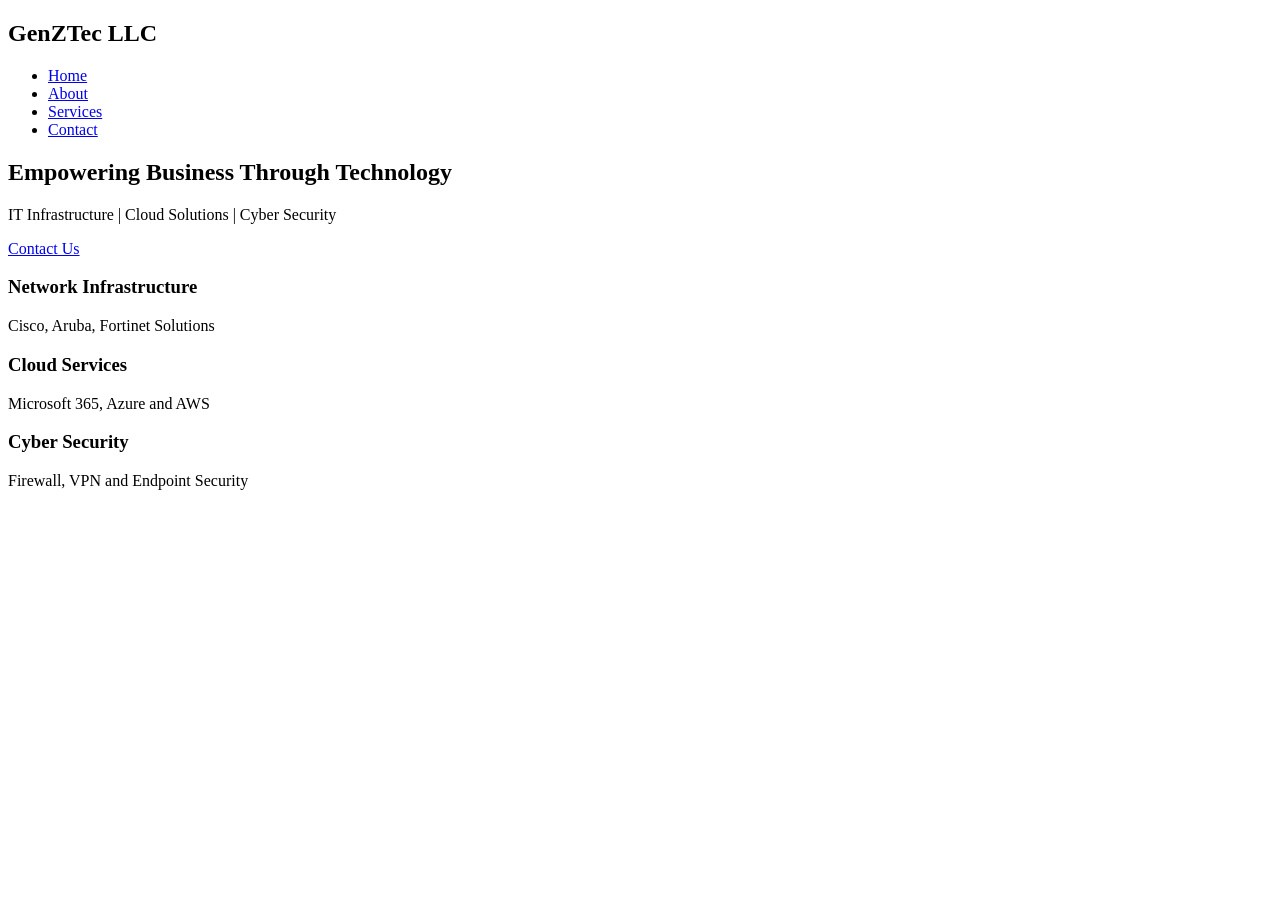
==== index.html @ 60416704 "Create index.html" ====
<!DOCTYPE html>
<html>
<head>
<title>GenZTec LLC</title>
<link rel="stylesheet" href="style.css">
</head>
<body>

<nav>
<h2>GenZTec LLC</h2>

<ul>
<li><a href="index.html">Home</a></li>
<li><a href="about.html">About</a></li>
<li><a href="services.html">Services</a></li>
<li><a href="contact.html">Contact</a></li>
</ul>
</nav>

<section class="hero">
<h1>Empowering Business Through Technology</h1>

<p>
IT Infrastructure | Cloud Solutions | Cyber Security
</p>

<a href="contact.html" class="btn">
Contact Us
</a>

</section>

<section class="services">

<div class="card">
<h3>Network Infrastructure</h3>
<p>Cisco, Aruba, Fortinet Solutions</p>
</div>

<div class="card">
<h3>Cloud Services</h3>
<p>Microsoft 365, Azure and AWS</p>
</div>

<div class="card">
<h3>Cyber Security</h3>
<p>Firewall, VPN and Endpoint Security</p>
</div>

</section>

</body>
</html>
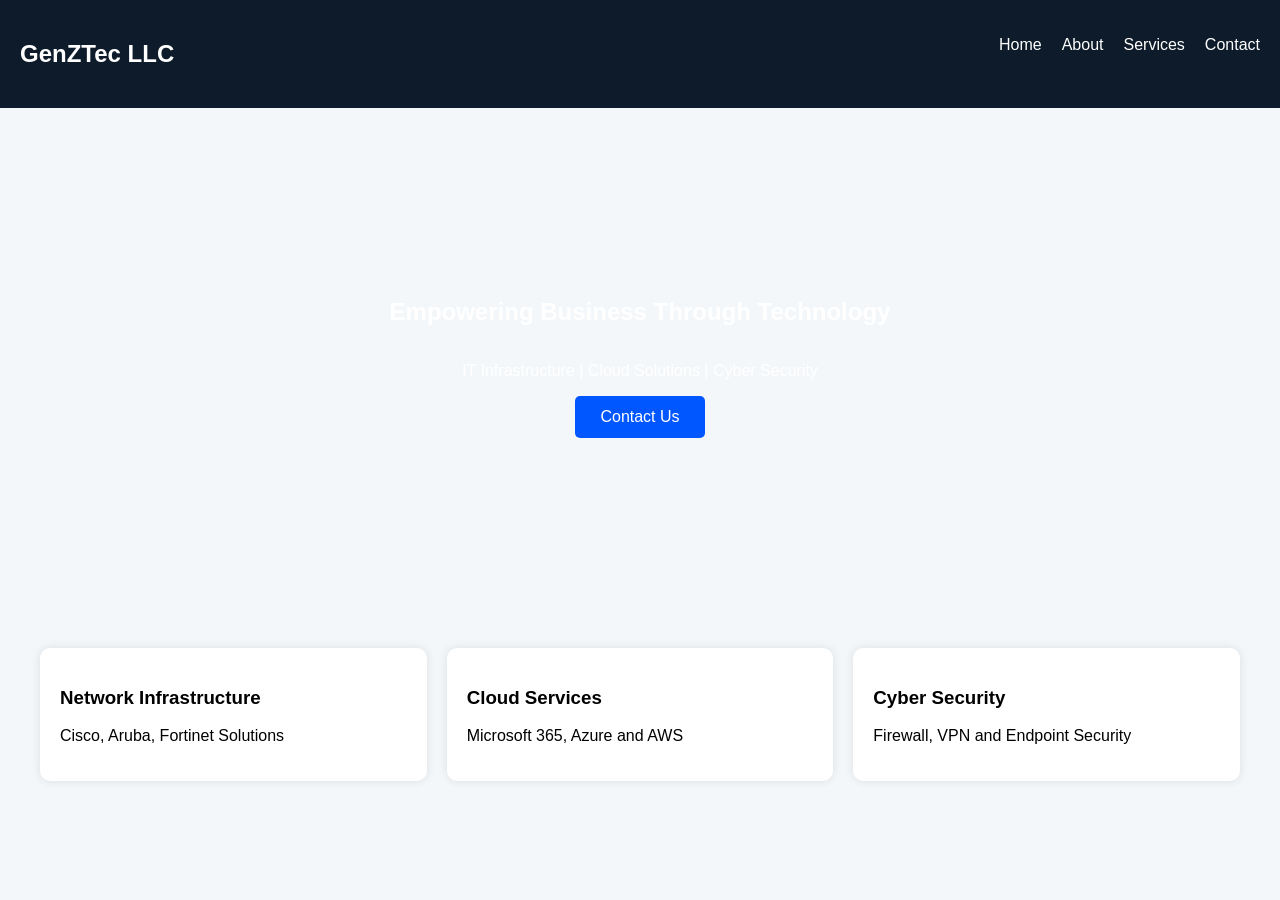
==== commit 8cab88dd: "Update index.html" ====
--- a/index.html
+++ b/index.html
@@ -2,7 +2,11 @@
 <html>
 <head>
 <title>GenZTec LLC</title>
+
 <link rel="stylesheet" href="style.css">
+
+<link href="https://fonts.googleapis.com/css2?family=Poppins:wght@300;400;500;600;700&display=swap" rel="stylesheet">
+
 </head>
 <body>
 
--- a/style.css
+++ b/style.css
@@ -0,0 +1,117 @@
+body{
+margin:0;
+font-family:Arial,sans-serif;
+background:#f4f7fa;
+}
+
+nav{
+background:#0d1b2a;
+color:white;
+display:flex;
+justify-content:space-between;
+padding:20px;
+}
+
+nav ul{
+display:flex;
+list-style:none;
+gap:20px;
+}
+
+nav a{
+color:white;
+text-decoration:none;
+}
+
+.hero{
+height:500px;
+background:url('https://images.unsplash.com/photo-1518770660439-4636190af475');
+background-size:cover;
+display:flex;
+flex-direction:column;
+justify-content:center;
+align-items:center;
+color:white;
+text-align:center;
+}
+
+.btn{
+background:#0057ff;
+padding:12px 25px;
+color:white;
+text-decoration:none;
+border-radius:5px;
+}
+
+.services{
+display:flex;
+gap:20px;
+padding:40px;
+}
+
+.card{
+background:white;
+padding:20px;
+border-radius:10px;
+box-shadow:0 0 10px rgba(0,0,0,.1);
+flex:1;
+}
+
+.page-banner{
+background:#0d1b2a;
+color:white;
+text-align:center;
+padding:80px 20px;
+}
+
+.page-banner h1{
+font-size:48px;
+margin-bottom:10px;
+}
+
+.content{
+padding:60px;
+max-width:1200px;
+margin:auto;
+}
+
+.content h2{
+margin-top:30px;
+color:#0057ff;
+}
+
+.content p{
+line-height:1.8;
+margin-bottom:15px;
+}
+
+.contact-container{
+display:grid;
+grid-template-columns:1fr 1fr;
+gap:40px;
+}
+
+.contact-form input,
+.contact-form textarea,
+.contact-form select{
+width:100%;
+padding:12px;
+margin-bottom:15px;
+border:1px solid #ddd;
+border-radius:5px;
+}
+
+.contact-form button{
+background:#0057ff;
+color:white;
+padding:12px 25px;
+border:none;
+border-radius:5px;
+cursor:pointer;
+}
+
+@media(max-width:768px){
+.contact-container{
+grid-template-columns:1fr;
+}
+}
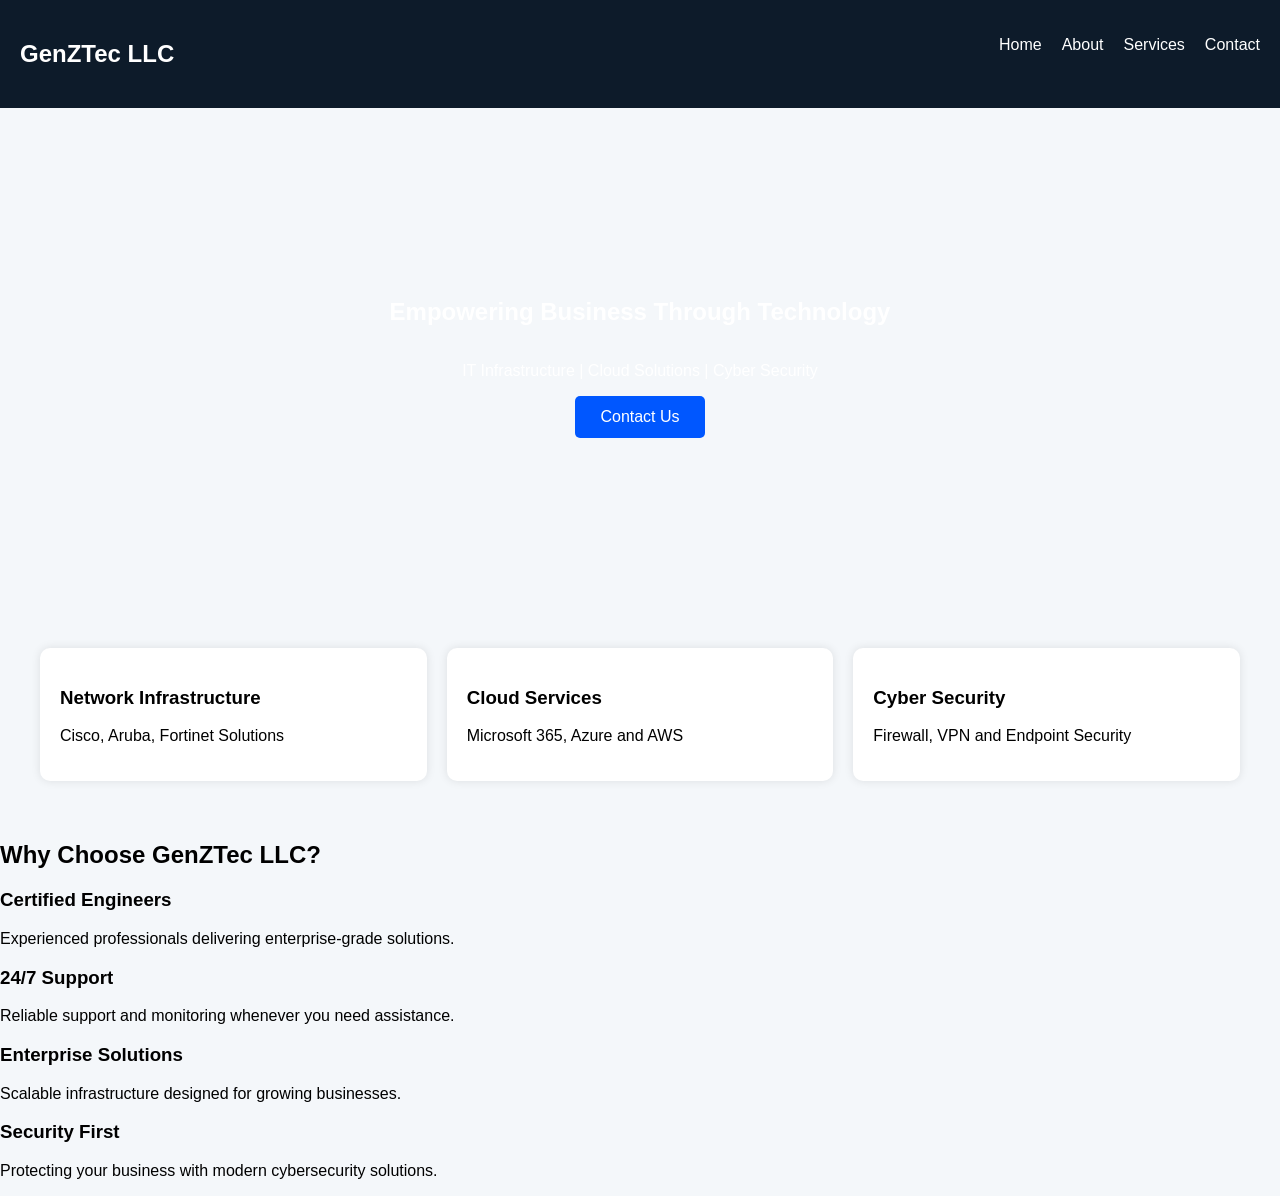
==== commit 9a152f4e: "Update index.html" ====
--- a/index.html
+++ b/index.html
@@ -52,6 +52,34 @@
 </div>
 
 </section>
+<section class="why-us">
 
+<h2>Why Choose GenZTec LLC?</h2>
+
+<div class="features">
+
+<div class="feature-box">
+<h3>Certified Engineers</h3>
+<p>Experienced professionals delivering enterprise-grade solutions.</p>
+</div>
+
+<div class="feature-box">
+<h3>24/7 Support</h3>
+<p>Reliable support and monitoring whenever you need assistance.</p>
+</div>
+
+<div class="feature-box">
+<h3>Enterprise Solutions</h3>
+<p>Scalable infrastructure designed for growing businesses.</p>
+</div>
+
+<div class="feature-box">
+<h3>Security First</h3>
+<p>Protecting your business with modern cybersecurity solutions.</p>
+</div>
+
+</div>
+
+</section>
 </body>
 </html>
--- a/style.css
+++ b/style.css
@@ -1,6 +1,6 @@
 body{
 margin:0;
-font-family:Arial,sans-serif;
+font-family:'Poppins',sans-serif;
 background:#f4f7fa;
 }
 
